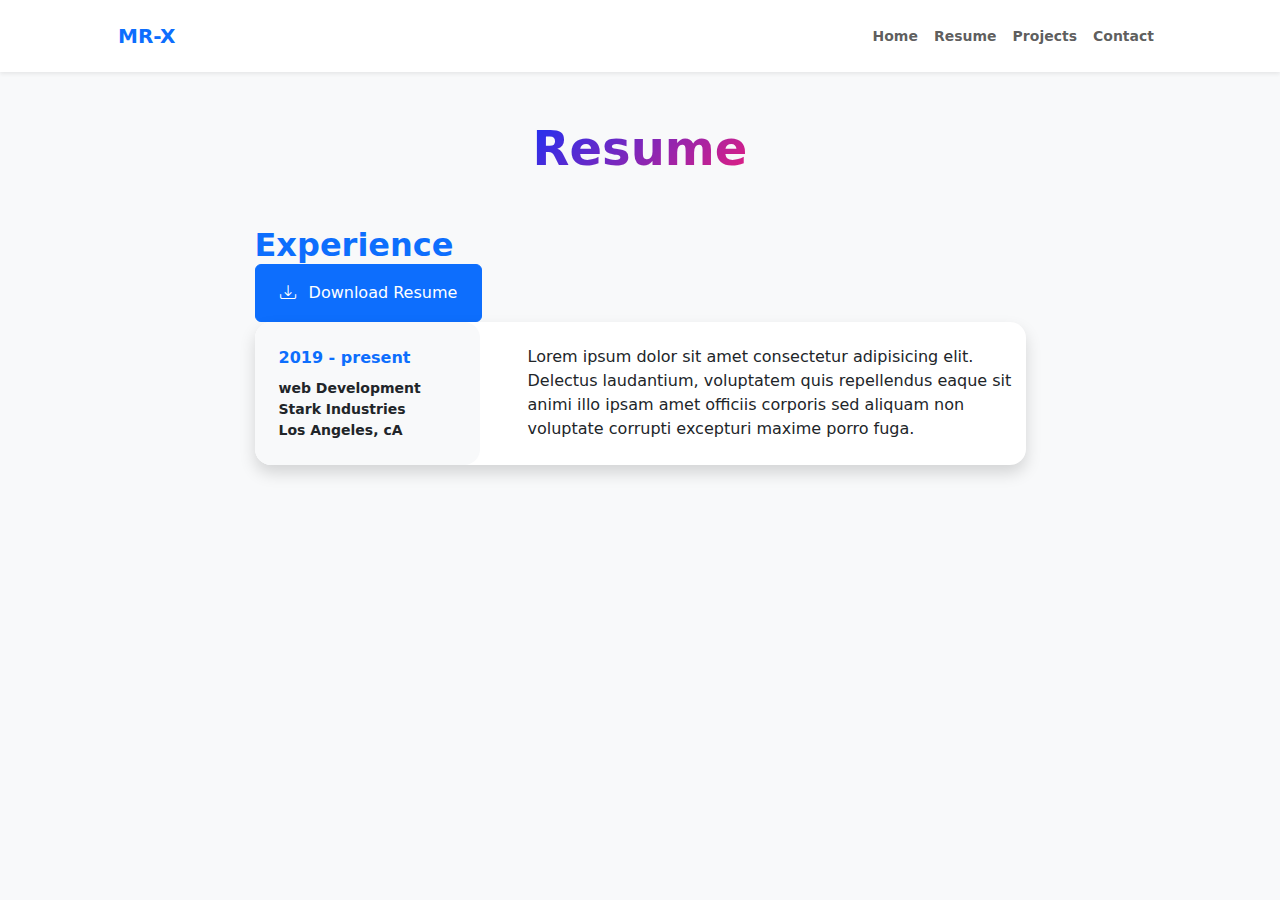
==== .vscode/resume.html @ 114c389b "commit 2" ====
<!DOCTYPE html>
<html lang="en">
    <head>
        <meta charset="utf-8" />
        <meta name="viewport" content="width=device-width, initial-scale=1, shrink-to-fit=no" />
        <meta name="description" content="" />
        <meta name="author" content="" />
        <title>MR-X</title>
        <link rel="icon" type="image/x-icon" href="assets/favicon.ico" />
        <link href="https://cdn.jsdelivr.net/npm/bootstrap-icons@1.8.1/font/bootstrap-icons.css" rel="stylesheet" />
        <link href="css/bootstrap.css" rel="stylesheet" />
        <link href="css/style.css" rel="stylesheet" />
    </head>
    <body class="d-flex flex-column h-100 bg-light">
        <main class="flex-shrink-0">

            <!-- Navigation-->
            <nav class="navbar shadow-sm sticky-top navbar-expand-lg navbar-light bg-white py-3">
                <div class="container px-5">
                    <a class="navbar-brand" href="index.html"><span class="fw-bolder text-primary">MR-X</span></a>
                    <button class="navbar-toggler" type="button" data-bs-toggle="collapse" data-bs-target="#navbarSupportedContent" aria-controls="navbarSupportedContent" aria-expanded="false" aria-label="Toggle navigation"><span class="navbar-toggler-icon"></span></button>
                    <div class="collapse navbar-collapse" id="navbarSupportedContent">
                        <ul class="navbar-nav ms-auto mb-2 mb-lg-0 small fw-bolder">
                            <li class="nav-item"><a class="nav-link" href="index.html">Home</a></li>
                            <li class="nav-item"><a class="nav-link" href="resume.html">Resume</a></li>
                            <li class="nav-item"><a class="nav-link" href="projects.html">Projects</a></li>
                            <li class="nav-item"><a class="nav-link" href="contact.html">Contact</a></li>
                        </ul>
                    </div>
                </div>
            </nav>
            <!--page content-->
            <div class="container px-5 my-5">
                <div class="text-center mb-5">
                    <h1 class="display-5 fw-bolder mb-0"><span class="text-gradient d-inline">Resume</span></h1>

                </div>
                <div class="row gx-5 justify-content-center">
                    <div class="col-lg-11 col-xl-9 col-xxl-8">
                        <!--exoerience section-->
                        <section>
                            <div clas="d-flex align-items-center justify-content-between mb-4">
                                <h2 class="text-primary fw-bolder mb-0">Experience</h2>
                                <a class="btn btn-primary px-4 py-3" href="#!">
                                    <div class="d-inline-block bi bi-download me-2"></div>
                                    Download Resume
                                </a>
                            </div>
                            <!--Experience card 1-->
                            <div class="card shadow border-0 rounded-4 mb-5">
                                <div clas="card-body p-5">
                                    <div class="row align-items-center gx-5">
                                        <div class="col text-center text-lg-start mb-4 mb-lg-0">
                                            <div class="bg-light p-4 rounded-4">
                                                <div class="text-primary fw-bolder mb-2">2019 - present</div>
                                                <div class="small fw-bolder">web Development</div>
                                                <div class="small fw-bolder">Stark Industries</div>
                                                <div class="small fw-bolder">Los Angeles, cA</div>
                                            </div>
                                        </div>
                                        <div class="col-lg-8"><div>Lorem ipsum dolor sit amet consectetur adipisicing elit. Delectus laudantium, voluptatem quis repellendus eaque sit animi illo ipsam amet officiis corporis sed aliquam non voluptate corrupti excepturi maxime porro fuga.</div></div>
                                    </div>
                                </div>
                            </div>
                        </section>
                    </div>
                </div>
            </div>
---- .vscode/css/style.css ----
/* Custom CSS*/
body,
html {
    height: 100%;
}
.bg-gradient-primary-to-secondary {
    background: #1e30f3;
    background: linear-gradient(135deg, #1e30f3 0%, #e21e80 100%);
}

.text-gradient {
    background: -webkit-linear-gradient(315deg, #1e30f3 0%, #e21e80 100%);
    -webkit-background-clip: text;
    -webkit-text-fill-color: transparent;
}

.rounded-4 {
    border-radius: 1rem !important;
}

.feature {
    display: inline-flex;
    align-items: center;
    justify-content: center;
    height: 3rem;
    width: 3rem;
    font-size: 1.5rem;
}

.profile {
    background-image:url("../assets/profile-back.svg");
    background-repeat: no-repeat;
    background-size: 100%;
    background-position: bottom;
    position: relative;
    height: 75vw;
    width: 75vw;
    margin-top: 5vw;
    max-height: 40rem;
    max-width: 40rem;
}
.profile .profile-img {
    height: 80vw;
    max-height: 45rem;
    position: absolute;
    bottom: 0;
    left: 50%;
    transform: translateX(-50%);
}



@media (min-width: 576px) {
    .profile {
        height: 60vw;
        width: 60vw;
    }
    .profile .profile-img {
        height: 65vw;
    }
}
@media (min-width: 768px) {
    .profile {
        height: 50vw;
        width: 50vw;
    }
    .profile .profile-img {
        height: 55vw;
    }
}
@media (min-width: 992px) {
    .profile {
        height: 40vw;
        width: 40vw;
    }
    .profile .profile-img {
        height: 45vw;
    }
}
@media (min-width: 1200px) {
    .profile {
        height: 35vw;
        width: 35vw;
    }
    .profile .profile-img {
        height: 40vw;
    }
}

#loading-div{
    display: flex;
    justify-content: center;
    align-items: center;
    text-align: center;
    min-height: 70vh;
    overflow: hidden;
}

#loading-spinner {
    width: 60px;
    height: 60px;
    position: relative;
    border: 3px solid #f3f3f3;
    border-radius: 50%;
    border-top-color:#1e30f3;
    animation: spin 1s linear infinite;
}

@keyframes spin {
    0% { transform: rotate(0deg); }
    100% { transform: rotate(360deg); }
}
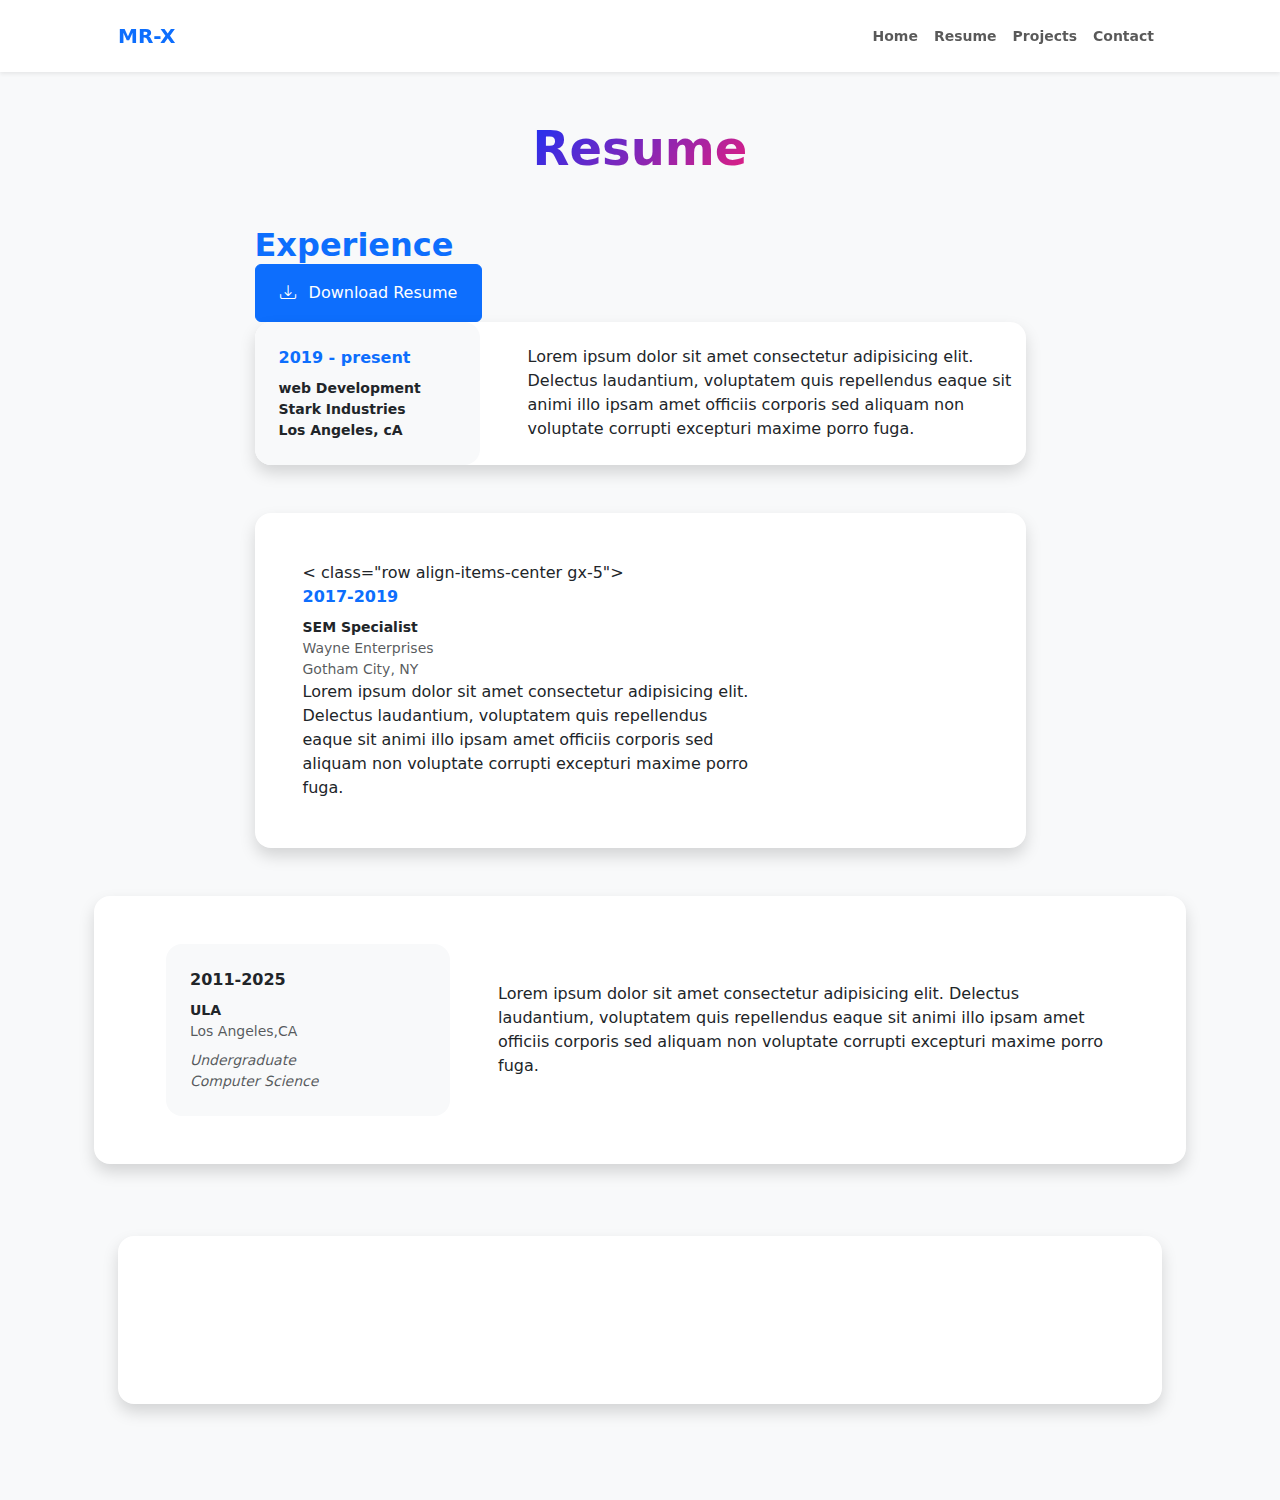
==== commit 6740f836: "3rd commit" ====
--- a/.vscode/resume.html
+++ b/.vscode/resume.html
@@ -62,6 +62,58 @@
                                     </div>
                                 </div>
                             </div>
+                            <!--Exprient card 2-->
+                            <div class="card shadow border-0 rounded-4 mb-5">
+                                <div class="card-body p-5">
+                                    < class="row align-items-center gx-5">
+                                        <div class="col text-center text-lg-start mb-4 mb-lg-0">
+                                            <div classs="bg-light p-4 rounded-4">
+                                                <div class="text-primary fw-bolder mb-2">2017-2019</div>
+                                                <div class="small fw-bolder">SEM Specialist</div>
+                                                  <div class="small text-muted">Wayne Enterprises</div>
+                                                <div class="small text-muted">Gotham City, NY</div>
+                                            </div>
+                                        </div>
+                                        <div class="col-lg-8"><div>Lorem ipsum dolor sit amet consectetur adipisicing elit. Delectus laudantium, voluptatem quis repellendus eaque sit animi illo ipsam amet officiis corporis sed aliquam non voluptate corrupti excepturi maxime porro fuga.</div></div>
+                                    </div>
+                                </div>
+                            </div>
+
+                            <!--Education card 2-->
+                            <div class="card shadow border-0 rounded-4 mb-4">
+                                <div class="card-body p-5">
+                                    <div class="row align-items-center gx-5">
+                                        <div class="col text-center text-lg-start mb-4 mb-lg-0">
+                                            <div class="bg-light p-4 rounded-4">
+                                                <div class="text-secondery fw-bolder mb-2">2011-2025</div>
+                                                <div class="mb-2">
+                                                    <div class="small fw-bolder">ULA</div>
+                                                    <div class="small text-muted">Los Angeles,CA</div>
+                                                </div>
+                                                <div class="fst-italic">
+                                                    <div class="small text-muted">Undergraduate</div>
+                                                    <div class="small text-muted">Computer Science</div>
+                                                </div>
+                                            </div>
+                                        </div>
+                                        <div class="col-lg-8"><div>Lorem ipsum dolor sit amet consectetur adipisicing elit. Delectus laudantium, voluptatem quis repellendus eaque sit animi illo ipsam amet officiis corporis sed aliquam non voluptate corrupti excepturi maxime porro fuga.</div></div>
+                                    </div>
+                                </div>
+                            </div>
+                        </section>
+                        <!--Divided-->
+                        <div class="pb-5"></div>
+                        <!--skills section-->
+                        <section>
+                            <!--skillset card-->
+                            <div class="card shadow border-0 rounded-4 mb-5">
+                                <div class="card-body p-5">
+                                    <!--professional skills list-->
+                                    <div class="d-flex align-items-center mb-4">
+                                        <div class="feature bg primary bg-gradient-primary-to secondary text-white rounded-3 me-3"><i class="bi bi-tools"></i></div>
+                                    </div>
+                                </div>
+                            </div>
                         </section>
                     </div>
                 </div>
